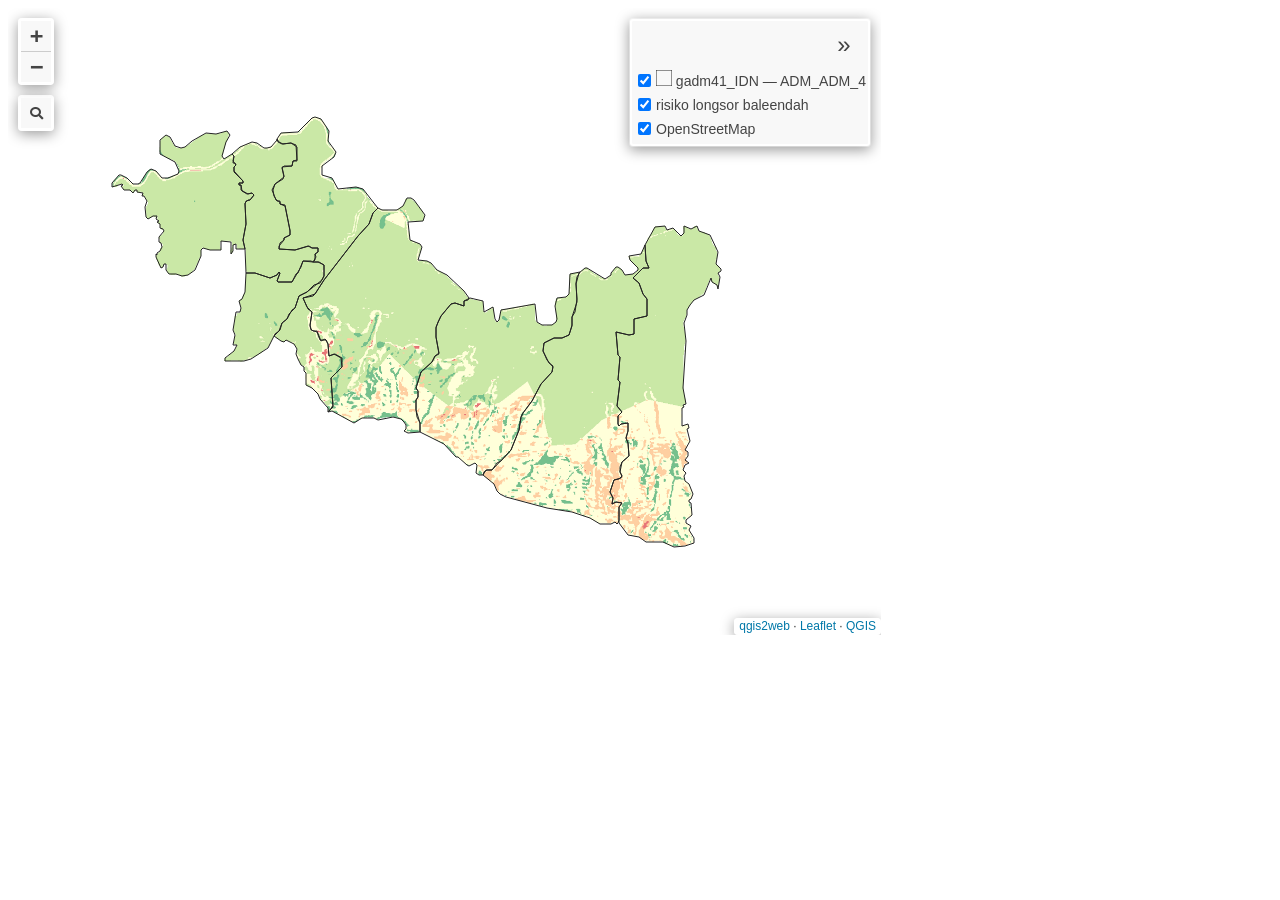
==== qgis2web_2026_08_24-23_48_06_578609/index.html @ 19305937 "Add files via upload" ====
<!doctype html>
<html lang="en">
    <head>
        <meta charset="utf-8">
        <meta http-equiv="X-UA-Compatible" content="IE=edge">
        <meta name="viewport" content="initial-scale=1,user-scalable=no,maximum-scale=1,width=device-width">
        <meta name="mobile-web-app-capable" content="yes">
        <meta name="apple-mobile-web-app-capable" content="yes">
        <link rel="stylesheet" href="css/leaflet.css">
        <link rel="stylesheet" href="css/L.Control.Layers.Tree.css">
        <link rel="stylesheet" href="css/qgis2web.css">
        <link rel="stylesheet" href="css/fontawesome-all.min.css">
        <link rel="stylesheet" href="css/leaflet.photon.css">
        <style>
        #map {
            width: 863px;
            height: 627px;
        }
        </style>
        <title></title>
    </head>
    <body>
        <div id="map">
        </div>
        <script src="js/qgis2web_expressions.js"></script>
        <script src="js/leaflet.js"></script>
        <script src="js/L.Control.Layers.Tree.min.js"></script>
        <script src="js/leaflet.rotatedMarker.js"></script>
        <script src="js/leaflet.pattern.js"></script>
        <script src="js/leaflet-hash.js"></script>
        <script src="js/Autolinker.min.js"></script>
        <script src="js/rbush.min.js"></script>
        <script src="js/labelgun.min.js"></script>
        <script src="js/labels.js"></script>
        <script src="js/leaflet.photon.js"></script>
        <script src="js/proj4.js"></script>
        <script src="js/proj4leaflet.js"></script>
        <script src="data/gadm41_IDNADM_ADM_4_2.js"></script>
        <script>
        var crs = new L.Proj.CRS('EPSG:3857', '+proj=merc +a=6378137 +b=6378137 +lat_ts=0 +lon_0=0 +x_0=0 +y_0=0 +k=1 +units=m +nadgrids=@null +wktext +no_defs', {
            resolutions: [2800, 1400, 700, 350, 175, 84, 42, 21, 11.2, 5.6, 2.8, 1.4, 0.7, 0.35, 0.14, 0.07],
        });
        var map = L.map('map', {
            crs: L.CRS.EPSG3857,
            continuousWorld: false,
            worldCopyJump: false, 
            zoomControl:false, maxZoom:28, minZoom:1
        }).fitBounds([[-7.0630902986335755,107.56465866988302],[-6.9579779168274385,107.71055224796552]]);
        var hash = new L.Hash(map);
        map.attributionControl.setPrefix('<a href="https://github.com/qgis2web/qgis2web" target="_blank">qgis2web</a> &middot; <a href="https://leafletjs.com" title="A JS library for interactive maps">Leaflet</a> &middot; <a href="https://qgis.org">QGIS</a>');
        var autolinker = new Autolinker({truncate: {length: 30, location: 'smart'}});
        // remove popup's row if "visible-with-data"
        function removeEmptyRowsFromPopupContent(content, feature) {
         var tempDiv = document.createElement('div');
         tempDiv.innerHTML = content;
         var rows = tempDiv.querySelectorAll('tr');
         for (var i = 0; i < rows.length; i++) {
             var td = rows[i].querySelector('td.visible-with-data');
             var key = td ? td.id : '';
             if (td && td.classList.contains('visible-with-data') && feature.properties[key] == null) {
                 rows[i].parentNode.removeChild(rows[i]);
             }
         }
         return tempDiv.innerHTML;
        }
        // modify popup if contains media
        function addClassToPopupIfMedia(content, popup) {
            var tempDiv = document.createElement('div');
            tempDiv.innerHTML = content;
            var imgTd = tempDiv.querySelector('td img');
            if (imgTd) {
                var src = imgTd.getAttribute('src');
                if (/\.(jpg|jpeg|png|gif|bmp|webp|avif)$/i.test(src)) {
                    popup._contentNode.classList.add('media');
                    var img = popup._contentNode.querySelector('td img');
                    if (img) {
                        // If already loaded (cache), update immediately
                        if (img.complete && img.naturalHeight > 0) {
                            popup.update();
                        } else {
                            img.addEventListener('load', function() {
                                popup.update();
                            });
                            img.addEventListener('error', function() {
                                popup.update();
                            });
                        }
                    }
                } else if (/\.(mp3|wav|ogg|aac)$/i.test(src)) {
                    var audio = document.createElement('audio');
                    audio.controls = true;
                    audio.src = src;
                    imgTd.parentNode.replaceChild(audio, imgTd);
                    popup._contentNode.classList.add('media');
                    setTimeout(function() {
                        popup.setContent(tempDiv.innerHTML);
                        popup.update();
                    }, 10);
                } else if (/\.(mp4|webm|ogg|mov)$/i.test(src)) {
                    var video = document.createElement('video');
                    video.controls = true;
                    video.src = src;
                    video.style.width = "400px";
                    video.style.height = "300px";
                    video.style.maxHeight = "60vh";
                    video.style.maxWidth = "60vw";
                    imgTd.parentNode.replaceChild(video, imgTd);
                    popup._contentNode.classList.add('media');
                    // Aggiorna il popup quando il video carica i metadati
                    video.addEventListener('loadedmetadata', function() {
                        popup.update();
                    });
                    setTimeout(function() {
                        popup.setContent(tempDiv.innerHTML);
                        popup.update();
                    }, 10);
                } else {
                    popup._contentNode.classList.remove('media');
                }
            } else {
                popup._contentNode.classList.remove('media');
            }
        }
        var zoomControl = L.control.zoom({
            position: 'topleft'
        }).addTo(map);
        var bounds_group = new L.featureGroup([]);
        function setBounds() {
        }
        map.createPane('pane_OpenStreetMap_0');
        map.getPane('pane_OpenStreetMap_0').style.zIndex = 400;
        var layer_OpenStreetMap_0 = L.tileLayer('https://tile.openstreetmap.org/{z}/{x}/{y}.png', {
            pane: 'pane_OpenStreetMap_0',
            opacity: 1.0,
            attribution: '',
            minZoom: 1,
            maxZoom: 28,
            minNativeZoom: 0,
            maxNativeZoom: 19
        });
        layer_OpenStreetMap_0;
        map.addLayer(layer_OpenStreetMap_0);
        map.createPane('pane_risikolongsorbaleendah_1');
        map.getPane('pane_risikolongsorbaleendah_1').style.zIndex = 401;
        var img_risikolongsorbaleendah_1 = 'data/risikolongsorbaleendah_1.png';
        var img_bounds_risikolongsorbaleendah_1 = [[-7.049324049779806,107.58052083375462],[-6.975273139824819,107.68530606159642]];
        var layer_risikolongsorbaleendah_1 = new L.imageOverlay(img_risikolongsorbaleendah_1,
                                              img_bounds_risikolongsorbaleendah_1,
                                              {pane: 'pane_risikolongsorbaleendah_1'});
        bounds_group.addLayer(layer_risikolongsorbaleendah_1);
        map.addLayer(layer_risikolongsorbaleendah_1);
        function pop_gadm41_IDNADM_ADM_4_2(feature, layer) {
            var popupContent = '<table>\
                    <tr>\
                        <td colspan="2">' + (feature.properties['fid'] !== null ? autolinker.link(String(feature.properties['fid']).replace(/'/g, '\'').toLocaleString()) : '') + '</td>\
                    </tr>\
                    <tr>\
                        <td colspan="2">' + (feature.properties['GID_4'] !== null ? autolinker.link(String(feature.properties['GID_4']).replace(/'/g, '\'').toLocaleString()) : '') + '</td>\
                    </tr>\
                    <tr>\
                        <td colspan="2">' + (feature.properties['GID_0'] !== null ? autolinker.link(String(feature.properties['GID_0']).replace(/'/g, '\'').toLocaleString()) : '') + '</td>\
                    </tr>\
                    <tr>\
                        <td colspan="2">' + (feature.properties['COUNTRY'] !== null ? autolinker.link(String(feature.properties['COUNTRY']).replace(/'/g, '\'').toLocaleString()) : '') + '</td>\
                    </tr>\
                    <tr>\
                        <td colspan="2">' + (feature.properties['GID_1'] !== null ? autolinker.link(String(feature.properties['GID_1']).replace(/'/g, '\'').toLocaleString()) : '') + '</td>\
                    </tr>\
                    <tr>\
                        <td colspan="2">' + (feature.properties['NAME_1'] !== null ? autolinker.link(String(feature.properties['NAME_1']).replace(/'/g, '\'').toLocaleString()) : '') + '</td>\
                    </tr>\
                    <tr>\
                        <td colspan="2">' + (feature.properties['GID_2'] !== null ? autolinker.link(String(feature.properties['GID_2']).replace(/'/g, '\'').toLocaleString()) : '') + '</td>\
                    </tr>\
                    <tr>\
                        <td colspan="2">' + (feature.properties['NAME_2'] !== null ? autolinker.link(String(feature.properties['NAME_2']).replace(/'/g, '\'').toLocaleString()) : '') + '</td>\
                    </tr>\
                    <tr>\
                        <td colspan="2">' + (feature.properties['GID_3'] !== null ? autolinker.link(String(feature.properties['GID_3']).replace(/'/g, '\'').toLocaleString()) : '') + '</td>\
                    </tr>\
                    <tr>\
                        <td colspan="2">' + (feature.properties['NAME_3'] !== null ? autolinker.link(String(feature.properties['NAME_3']).replace(/'/g, '\'').toLocaleString()) : '') + '</td>\
                    </tr>\
                    <tr>\
                        <td colspan="2">' + (feature.properties['NAME_4'] !== null ? autolinker.link(String(feature.properties['NAME_4']).replace(/'/g, '\'').toLocaleString()) : '') + '</td>\
                    </tr>\
                    <tr>\
                        <td colspan="2">' + (feature.properties['VARNAME_4'] !== null ? autolinker.link(String(feature.properties['VARNAME_4']).replace(/'/g, '\'').toLocaleString()) : '') + '</td>\
                    </tr>\
                    <tr>\
                        <td colspan="2">' + (feature.properties['TYPE_4'] !== null ? autolinker.link(String(feature.properties['TYPE_4']).replace(/'/g, '\'').toLocaleString()) : '') + '</td>\
                    </tr>\
                    <tr>\
                        <td colspan="2">' + (feature.properties['ENGTYPE_4'] !== null ? autolinker.link(String(feature.properties['ENGTYPE_4']).replace(/'/g, '\'').toLocaleString()) : '') + '</td>\
                    </tr>\
                    <tr>\
                        <td colspan="2">' + (feature.properties['CC_4'] !== null ? autolinker.link(String(feature.properties['CC_4']).replace(/'/g, '\'').toLocaleString()) : '') + '</td>\
                    </tr>\
                </table>';
            var content = removeEmptyRowsFromPopupContent(popupContent, feature);
			layer.on('popupopen', function(e) {
				addClassToPopupIfMedia(content, e.popup);
			});
			layer.bindPopup(content, { maxHeight: 400 });
        }

        function style_gadm41_IDNADM_ADM_4_2_0() {
            return {
                pane: 'pane_gadm41_IDNADM_ADM_4_2',
                opacity: 1,
                color: 'rgba(35,35,35,1.0)',
                dashArray: '',
                lineCap: 'butt',
                lineJoin: 'miter',
                weight: 1.0, 
                fillOpacity: 0,
                interactive: true,
            }
        }
        map.createPane('pane_gadm41_IDNADM_ADM_4_2');
        map.getPane('pane_gadm41_IDNADM_ADM_4_2').style.zIndex = 402;
        map.getPane('pane_gadm41_IDNADM_ADM_4_2').style['mix-blend-mode'] = 'normal';
        var layer_gadm41_IDNADM_ADM_4_2 = new L.geoJson(json_gadm41_IDNADM_ADM_4_2, {
            attribution: '',
            interactive: true,
            dataVar: 'json_gadm41_IDNADM_ADM_4_2',
            layerName: 'layer_gadm41_IDNADM_ADM_4_2',
            pane: 'pane_gadm41_IDNADM_ADM_4_2',
            onEachFeature: pop_gadm41_IDNADM_ADM_4_2,
            style: style_gadm41_IDNADM_ADM_4_2_0,
        });
        bounds_group.addLayer(layer_gadm41_IDNADM_ADM_4_2);
        map.addLayer(layer_gadm41_IDNADM_ADM_4_2);
        const url = {"Nominatim OSM": "https://nominatim.openstreetmap.org/search?format=geojson&addressdetails=1&",
        "France BAN": "https://api-adresse.data.gouv.fr/search/?"}
        var photonControl = L.control.photon({
            url: url["Nominatim OSM"],
            feedbackLabel: '',
            position: 'topleft',
            includePosition: true,
            initial: true,
            // resultsHandler: myHandler,
        }).addTo(map);
        photonControl._container.childNodes[0].style.borderRadius="10px"
        // Create a variable to store the geoJSON data
        var x = null;
        // Create a variable to store the marker
        var marker = null;
        // Add an event listener to the Photon control to create a marker from the returned geoJSON data
        var z = null;
        photonControl.on('selected', function(e) {
            console.log(photonControl.search.resultsContainer);
            if (x != null) {
                map.removeLayer(obj3.marker);
                map.removeLayer(x);
            }
            obj2.gcd = e.choice;
            x = L.geoJSON(obj2.gcd).addTo(map);
            var label = typeof obj2.gcd.properties.label === 'undefined' ? obj2.gcd.properties.display_name : obj2.gcd.properties.label;
            obj3.marker = L.marker(x.getLayers()[0].getLatLng()).bindPopup(label).addTo(map);
            map.setView(x.getLayers()[0].getLatLng(), 17);
            z = typeof e.choice.properties.label === 'undefined'? e.choice.properties.display_name : e.choice.properties.label;
            console.log(e);
            e.target.input.value = z;
        });
        var search = document.getElementsByClassName("leaflet-photon leaflet-control")[0];
        search.classList.add("leaflet-control-search")
        search.style.display = "flex";
        search.style.backgroundColor="rgba(255,255,255,0.5)" 

        // Create the new button element
        var button = document.createElement("div");
        button.id = "gcd-button-control";
        button.className = "gcd-gl-btn fa fa-search search-button";

        // Insert the button at the beginning of the search control
        search.insertBefore(button, search.firstChild);
        last = search.lastChild;
        last.style.display = "none";
        button.addEventListener("click", function (e) {
            if (last.style.display === "none") {
                last.style.display = "block";
            } else {
                last.style.display = "none";
            }
        });
        var overlaysTree = [
            {label: '<img src="legend/gadm41_IDNADM_ADM_4_2.png" /> gadm41_IDN — ADM_ADM_4', layer: layer_gadm41_IDNADM_ADM_4_2},
            {label: "risiko longsor baleendah", layer: layer_risikolongsorbaleendah_1},
            {label: "OpenStreetMap", layer: layer_OpenStreetMap_0},]
        var lay = L.control.layers.tree(null, overlaysTree,{
            //namedToggle: true,
            //selectorBack: false,
            //closedSymbol: '&#8862; &#x1f5c0;',
            //openedSymbol: '&#8863; &#x1f5c1;',
            //collapseAll: 'Collapse all',
            //expandAll: 'Expand all',
            collapsed: false, 
        });
        lay.addTo(map);
		document.addEventListener("DOMContentLoaded", function() {
            // set new Layers List height which considers toggle icon
            function newLayersListHeight() {
                var layerScrollbarElement = document.querySelector('.leaflet-control-layers-scrollbar');
                if (layerScrollbarElement) {
                    var layersListElement = document.querySelector('.leaflet-control-layers-list');
                    var originalHeight = layersListElement.style.height 
                        || window.getComputedStyle(layersListElement).height;
                    var newHeight = parseFloat(originalHeight) - 50;
                    layersListElement.style.height = newHeight + 'px';
                }
            }
            var isLayersListExpanded = true;
            var controlLayersElement = document.querySelector('.leaflet-control-layers');
            var toggleLayerControl = document.querySelector('.leaflet-control-layers-toggle');
            // toggle Collapsed/Expanded and apply new Layers List height
            toggleLayerControl.addEventListener('click', function() {
                if (isLayersListExpanded) {
                    controlLayersElement.classList.remove('leaflet-control-layers-expanded');
                } else {
                    controlLayersElement.classList.add('leaflet-control-layers-expanded');
                }
                isLayersListExpanded = !isLayersListExpanded;
                newLayersListHeight()
            });	
			// apply new Layers List height if toggle layerstree
			if (controlLayersElement) {
				controlLayersElement.addEventListener('click', function(event) {
					var toggleLayerHeaderPointer = event.target.closest('.leaflet-layerstree-header-pointer span');
					if (toggleLayerHeaderPointer) {
						newLayersListHeight();
					}
				});
			}
            // Collapsed/Expanded at Start to apply new height
            setTimeout(function() {
                toggleLayerControl.click();
            }, 10);
            setTimeout(function() {
                toggleLayerControl.click();
            }, 10);
            // Collapsed touch/small screen
            var isSmallScreen = window.innerWidth < 650;
            if (isSmallScreen) {
                setTimeout(function() {
                    controlLayersElement.classList.remove('leaflet-control-layers-expanded');
                    isLayersListExpanded = !isLayersListExpanded;
                }, 500);
            }  
        });       
        setBounds();
        L.ImageOverlay.include({
            getBounds: function () {
                return this._bounds;
            }
        });
        </script>
    </body>
</html>
---- qgis2web_2026_08_24-23_48_06_578609/css/leaflet.css ----
/* required styles */

.leaflet-pane,
.leaflet-tile,
.leaflet-marker-icon,
.leaflet-marker-shadow,
.leaflet-tile-container,
.leaflet-pane > svg,
.leaflet-pane > canvas,
.leaflet-zoom-box,
.leaflet-image-layer,
.leaflet-layer {
	position: absolute;
	left: 0;
	top: 0;
	}
.leaflet-container {
	overflow: hidden;
	}
.leaflet-tile,
.leaflet-marker-icon,
.leaflet-marker-shadow {
	-webkit-user-select: none;
	   -moz-user-select: none;
	        user-select: none;
	  -webkit-user-drag: none;
	}
/* Prevents IE11 from highlighting tiles in blue */
.leaflet-tile::selection {
	background: transparent;
}
/* Safari renders non-retina tile on retina better with this, but Chrome is worse */
.leaflet-safari .leaflet-tile {
	image-rendering: -webkit-optimize-contrast;
	}
/* hack that prevents hw layers "stretching" when loading new tiles */
.leaflet-safari .leaflet-tile-container {
	width: 1600px;
	height: 1600px;
	-webkit-transform-origin: 0 0;
	}
.leaflet-marker-icon,
.leaflet-marker-shadow {
	display: block;
	}
/* .leaflet-container svg: reset svg max-width decleration shipped in Joomla! (joomla.org) 3.x */
/* .leaflet-container img: map is broken in FF if you have max-width: 100% on tiles */
.leaflet-container .leaflet-overlay-pane svg {
	max-width: none !important;
	max-height: none !important;
	}
.leaflet-container .leaflet-marker-pane img,
.leaflet-container .leaflet-shadow-pane img,
.leaflet-container .leaflet-tile-pane img,
.leaflet-container img.leaflet-image-layer,
.leaflet-container .leaflet-tile {
	max-width: none !important;
	max-height: none !important;
	width: auto;
	padding: 0;
	}

.leaflet-container img.leaflet-tile {
	/* See: https://bugs.chromium.org/p/chromium/issues/detail?id=600120 */
	mix-blend-mode: plus-lighter;
}

.leaflet-container.leaflet-touch-zoom {
	-ms-touch-action: pan-x pan-y;
	touch-action: pan-x pan-y;
	}
.leaflet-container.leaflet-touch-drag {
	-ms-touch-action: pinch-zoom;
	/* Fallback for FF which doesn't support pinch-zoom */
	touch-action: none;
	touch-action: pinch-zoom;
}
.leaflet-container.leaflet-touch-drag.leaflet-touch-zoom {
	-ms-touch-action: none;
	touch-action: none;
}
.leaflet-container {
	-webkit-tap-highlight-color: transparent;
}
.leaflet-container a {
	-webkit-tap-highlight-color: rgba(51, 181, 229, 0.4);
}
.leaflet-tile {
	filter: inherit;
	visibility: hidden;
	}
.leaflet-tile-loaded {
	visibility: inherit;
	}
.leaflet-zoom-box {
	width: 0;
	height: 0;
	-moz-box-sizing: border-box;
	     box-sizing: border-box;
	z-index: 800;
	}
/* workaround for https://bugzilla.mozilla.org/show_bug.cgi?id=888319 */
.leaflet-overlay-pane svg {
	-moz-user-select: none;
	}

.leaflet-pane         { z-index: 400; }

.leaflet-tile-pane    { z-index: 200; }
.leaflet-overlay-pane { z-index: 400; }
.leaflet-shadow-pane  { z-index: 500; }
.leaflet-marker-pane  { z-index: 600; }
.leaflet-tooltip-pane   { z-index: 650; }
.leaflet-popup-pane   { z-index: 700; }

.leaflet-map-pane canvas { z-index: 100; }
.leaflet-map-pane svg    { z-index: 200; }

.leaflet-vml-shape {
	width: 1px;
	height: 1px;
	}
.lvml {
	behavior: url(#default#VML);
	display: inline-block;
	position: absolute;
	}


/* control positioning */

.leaflet-control {
	position: relative;
	z-index: 800;
	pointer-events: visiblePainted; /* IE 9-10 doesn't have auto */
	pointer-events: auto;
	}
.leaflet-top,
.leaflet-bottom {
	position: absolute;
	z-index: 1000;
	pointer-events: none;
	}
.leaflet-top {
	top: 0;
	}
.leaflet-right {
	right: 0;
	}
.leaflet-bottom {
	bottom: 0;
	}
.leaflet-left {
	left: 0;
	}
.leaflet-control {
	float: left;
	clear: both;
	}
.leaflet-right .leaflet-control {
	float: right;
	}
.leaflet-top .leaflet-control {
	margin-top: 10px;
	}
.leaflet-bottom .leaflet-control {
	margin-bottom: 10px;
	}
.leaflet-left .leaflet-control {
	margin-left: 10px;
	}
.leaflet-right .leaflet-control {
	margin-right: 10px;
	}


/* zoom and fade animations */

.leaflet-fade-anim .leaflet-popup {
	opacity: 0;
	-webkit-transition: opacity 0.2s linear;
	   -moz-transition: opacity 0.2s linear;
	        transition: opacity 0.2s linear;
	}
.leaflet-fade-anim .leaflet-map-pane .leaflet-popup {
	opacity: 1;
	}
.leaflet-zoom-animated {
	-webkit-transform-origin: 0 0;
	    -ms-transform-origin: 0 0;
	        transform-origin: 0 0;
	}
svg.leaflet-zoom-animated {
	will-change: transform;
}

.leaflet-zoom-anim .leaflet-zoom-animated {
	-webkit-transition: -webkit-transform 0.25s cubic-bezier(0,0,0.25,1);
	   -moz-transition:    -moz-transform 0.25s cubic-bezier(0,0,0.25,1);
	        transition:         transform 0.25s cubic-bezier(0,0,0.25,1);
	}
.leaflet-zoom-anim .leaflet-tile,
.leaflet-pan-anim .leaflet-tile {
	-webkit-transition: none;
	   -moz-transition: none;
	        transition: none;
	}

.leaflet-zoom-anim .leaflet-zoom-hide {
	visibility: hidden;
	}


/* cursors */

.leaflet-interactive {
	cursor: pointer;
	}
.leaflet-grab {
	cursor: -webkit-grab;
	cursor:    -moz-grab;
	cursor:         grab;
	}
.leaflet-crosshair,
.leaflet-crosshair .leaflet-interactive {
	cursor: crosshair;
	}
.leaflet-popup-pane,
.leaflet-control {
	cursor: auto;
	}
.leaflet-dragging .leaflet-grab,
.leaflet-dragging .leaflet-grab .leaflet-interactive,
.leaflet-dragging .leaflet-marker-draggable {
	cursor: move;
	cursor: -webkit-grabbing;
	cursor:    -moz-grabbing;
	cursor:         grabbing;
	}

/* marker & overlays interactivity */
.leaflet-marker-icon,
.leaflet-marker-shadow,
.leaflet-image-layer,
.leaflet-pane > svg path,
.leaflet-tile-container {
	pointer-events: none;
	}

.leaflet-marker-icon.leaflet-interactive,
.leaflet-image-layer.leaflet-interactive,
.leaflet-pane > svg path.leaflet-interactive,
svg.leaflet-image-layer.leaflet-interactive path {
	pointer-events: visiblePainted; /* IE 9-10 doesn't have auto */
	pointer-events: auto;
	}

/* visual tweaks */

.leaflet-container {
	background: #ddd;
	outline-offset: 1px;
	}
.leaflet-container a {
	color: #0078A8;
	}
.leaflet-zoom-box {
	border: 2px dotted #38f;
	background: rgba(255,255,255,0.5);
	}


/* general typography */
.leaflet-container {
	font-family: "Helvetica Neue", Arial, Helvetica, sans-serif;
	font-size: 12px;
	font-size: 0.75rem;
	line-height: 1.5;
	}


/* general toolbar styles */

.leaflet-bar {
	box-shadow: 0 1px 5px rgba(0,0,0,0.65);
	border-radius: 4px;
	}
.leaflet-bar a {
	background-color: #fff;
	border-bottom: 1px solid #ccc;
	width: 26px;
	height: 26px;
	line-height: 26px;
	display: block;
	text-align: center;
	text-decoration: none;
	color: black;
	}
.leaflet-bar a,
.leaflet-control-layers-toggle {
	background-position: 50% 50%;
	background-repeat: no-repeat;
	display: block;
	}
.leaflet-bar a:hover,
.leaflet-bar a:focus {
	background-color: #f4f4f4;
	}
.leaflet-bar a:first-child {
	border-top-left-radius: 4px;
	border-top-right-radius: 4px;
	}
.leaflet-bar a:last-child {
	border-bottom-left-radius: 4px;
	border-bottom-right-radius: 4px;
	border-bottom: none;
	}
.leaflet-bar a.leaflet-disabled {
	cursor: default;
	background-color: #f4f4f4;
	color: #bbb;
	}

.leaflet-touch .leaflet-bar a {
	width: 30px;
	height: 30px;
	line-height: 30px;
	}
.leaflet-touch .leaflet-bar a:first-child {
	border-top-left-radius: 2px;
	border-top-right-radius: 2px;
	}
.leaflet-touch .leaflet-bar a:last-child {
	border-bottom-left-radius: 2px;
	border-bottom-right-radius: 2px;
	}

/* zoom control */

.leaflet-control-zoom-in,
.leaflet-control-zoom-out {
	font: bold 18px 'Lucida Console', Monaco, monospace;
	text-indent: 1px;
	}

.leaflet-touch .leaflet-control-zoom-in, .leaflet-touch .leaflet-control-zoom-out  {
	font-size: 22px;
	}


/* layers control */

.leaflet-control-layers {
	box-shadow: 0 1px 5px rgba(0,0,0,0.4);
	background: #fff;
	border-radius: 5px;
	}
.leaflet-control-layers-toggle {
	background-image: url(images/layers.png);
	width: 36px;
	height: 36px;
	}
.leaflet-retina .leaflet-control-layers-toggle {
	background-image: url(images/layers-2x.png);
	background-size: 26px 26px;
	}
.leaflet-touch .leaflet-control-layers-toggle {
	width: 44px;
	height: 44px;
	}
.leaflet-control-layers .leaflet-control-layers-list,
.leaflet-control-layers-expanded .leaflet-control-layers-toggle {
	display: none;
	}
.leaflet-control-layers-expanded .leaflet-control-layers-list {
	display: block;
	position: relative;
	}
.leaflet-control-layers-expanded {
	padding: 6px 10px 6px 6px;
	color: #333;
	background: #fff;
	}
.leaflet-control-layers-scrollbar {
	overflow-y: scroll;
	overflow-x: hidden;
	padding-right: 5px;
	}
.leaflet-control-layers-selector {
	margin-top: 2px;
	position: relative;
	top: 1px;
	}
.leaflet-control-layers label {
	display: block;
	font-size: 13px;
	font-size: 1.08333em;
	}
.leaflet-control-layers-separator {
	height: 0;
	border-top: 1px solid #ddd;
	margin: 5px -10px 5px -6px;
	}

/* Default icon URLs */
.leaflet-default-icon-path { /* used only in path-guessing heuristic, see L.Icon.Default */
	background-image: url(images/marker-icon.png);
	}


/* attribution and scale controls */

.leaflet-container .leaflet-control-attribution {
	background: #fff;
	background: rgba(255, 255, 255, 0.8);
	margin: 0;
	}
.leaflet-control-attribution,
.leaflet-control-scale-line {
	padding: 0 5px;
	color: #333;
	line-height: 1.4;
	}
.leaflet-control-attribution a {
	text-decoration: none;
	}
.leaflet-control-attribution a:hover,
.leaflet-control-attribution a:focus {
	text-decoration: underline;
	}
.leaflet-attribution-flag {
	display: inline !important;
	vertical-align: baseline !important;
	width: 1em;
	height: 0.6669em;
	}
.leaflet-left .leaflet-control-scale {
	margin-left: 5px;
	}
.leaflet-bottom .leaflet-control-scale {
	margin-bottom: 5px;
	}
.leaflet-control-scale-line {
	border: 2px solid #777;
	border-top: none;
	line-height: 1.1;
	padding: 2px 5px 1px;
	white-space: nowrap;
	-moz-box-sizing: border-box;
	     box-sizing: border-box;
	background: rgba(255, 255, 255, 0.8);
	text-shadow: 1px 1px #fff;
	}
.leaflet-control-scale-line:not(:first-child) {
	border-top: 2px solid #777;
	border-bottom: none;
	margin-top: -2px;
	}
.leaflet-control-scale-line:not(:first-child):not(:last-child) {
	border-bottom: 2px solid #777;
	}

.leaflet-touch .leaflet-control-attribution,
.leaflet-touch .leaflet-control-layers,
.leaflet-touch .leaflet-bar {
	box-shadow: none;
	}
.leaflet-touch .leaflet-control-layers,
.leaflet-touch .leaflet-bar {
	border: 2px solid rgba(0,0,0,0.2);
	background-clip: padding-box;
	}


/* popup */

.leaflet-popup {
	position: absolute;
	text-align: center;
	margin-bottom: 20px;
	}
.leaflet-popup-content-wrapper {
	padding: 1px;
	text-align: left;
	border-radius: 12px;
	}
.leaflet-popup-content {
	margin: 13px 24px 13px 20px;
	line-height: 1.3;
	font-size: 13px;
	font-size: 1.08333em;
	min-height: 1px;
	}
.leaflet-popup-content p {
	margin: 17px 0;
	margin: 1.3em 0;
	}
.leaflet-popup-tip-container {
	width: 40px;
	height: 20px;
	position: absolute;
	left: 50%;
	margin-top: -1px;
	margin-left: -20px;
	overflow: hidden;
	pointer-events: none;
	}
.leaflet-popup-tip {
	width: 17px;
	height: 17px;
	padding: 1px;

	margin: -10px auto 0;
	pointer-events: auto;

	-webkit-transform: rotate(45deg);
	   -moz-transform: rotate(45deg);
	    -ms-transform: rotate(45deg);
	        transform: rotate(45deg);
	}
.leaflet-popup-content-wrapper,
.leaflet-popup-tip {
	background: white;
	color: #333;
	box-shadow: 0 3px 14px rgba(0,0,0,0.4);
	}
.leaflet-container a.leaflet-popup-close-button {
	position: absolute;
	top: 0;
	right: 0;
	border: none;
	text-align: center;
	width: 24px;
	height: 24px;
	font: 16px/24px Tahoma, Verdana, sans-serif;
	color: #757575;
	text-decoration: none;
	background: transparent;
	}
.leaflet-container a.leaflet-popup-close-button:hover,
.leaflet-container a.leaflet-popup-close-button:focus {
	color: #585858;
	}
.leaflet-popup-scrolled {
	overflow: auto;
	}

.leaflet-oldie .leaflet-popup-content-wrapper {
	-ms-zoom: 1;
	}
.leaflet-oldie .leaflet-popup-tip {
	width: 24px;
	margin: 0 auto;

	-ms-filter: "progid:DXImageTransform.Microsoft.Matrix(M11=0.70710678, M12=0.70710678, M21=-0.70710678, M22=0.70710678)";
	filter: progid:DXImageTransform.Microsoft.Matrix(M11=0.70710678, M12=0.70710678, M21=-0.70710678, M22=0.70710678);
	}

.leaflet-oldie .leaflet-control-zoom,
.leaflet-oldie .leaflet-control-layers,
.leaflet-oldie .leaflet-popup-content-wrapper,
.leaflet-oldie .leaflet-popup-tip {
	border: 1px solid #999;
	}


/* div icon */

.leaflet-div-icon {
	background: #fff;
	border: 1px solid #666;
	}


/* Tooltip */
/* Base styles for the element that has a tooltip */
.leaflet-tooltip {
	position: absolute;
	padding: 6px;
	background-color: #fff;
	border: 1px solid #fff;
	border-radius: 3px;
	color: #222;
	white-space: nowrap;
	-webkit-user-select: none;
	-moz-user-select: none;
	-ms-user-select: none;
	user-select: none;
	pointer-events: none;
	box-shadow: 0 1px 3px rgba(0,0,0,0.4);
	}
.leaflet-tooltip.leaflet-interactive {
	cursor: pointer;
	pointer-events: auto;
	}
.leaflet-tooltip-top:before,
.leaflet-tooltip-bottom:before,
.leaflet-tooltip-left:before,
.leaflet-tooltip-right:before {
	position: absolute;
	pointer-events: none;
	border: 6px solid transparent;
	background: transparent;
	content: "";
	}

/* Directions */

.leaflet-tooltip-bottom {
	margin-top: 6px;
}
.leaflet-tooltip-top {
	margin-top: -6px;
}
.leaflet-tooltip-bottom:before,
.leaflet-tooltip-top:before {
	left: 50%;
	margin-left: -6px;
	}
.leaflet-tooltip-top:before {
	bottom: 0;
	margin-bottom: -12px;
	border-top-color: #fff;
	}
.leaflet-tooltip-bottom:before {
	top: 0;
	margin-top: -12px;
	margin-left: -6px;
	border-bottom-color: #fff;
	}
.leaflet-tooltip-left {
	margin-left: -6px;
}
.leaflet-tooltip-right {
	margin-left: 6px;
}
.leaflet-tooltip-left:before,
.leaflet-tooltip-right:before {
	top: 50%;
	margin-top: -6px;
	}
.leaflet-tooltip-left:before {
	right: 0;
	margin-right: -12px;
	border-left-color: #fff;
	}
.leaflet-tooltip-right:before {
	left: 0;
	margin-left: -12px;
	border-right-color: #fff;
	}

/* Printing */

@media print {
	/* Prevent printers from removing background-images of controls. */
	.leaflet-control {
		-webkit-print-color-adjust: exact;
		print-color-adjust: exact;
		}
	}
---- qgis2web_2026_08_24-23_48_06_578609/css/L.Control.Layers.Tree.css ----
.leaflet-control-layers-toggle.leaflet-layerstree-named-toggle {
    margin: 2px 5px;
    width: auto;
    height: auto;
    background-image: none;
}

.leaflet-control-layers-list{
	font: 13px / 1.7 "Helvetica Neue", Arial, Helvetica, sans-serif;
}

.leaflet-layerstree-node {
}

.leaflet-layerstree-header input{
    margin-left: 0px;
}


.leaflet-layerstree-header {
}

.leaflet-layerstree-header-pointer {
    cursor: pointer;
}

.leaflet-layerstree-header label {
    display: inline-block;
    cursor: pointer;
}

.leaflet-layerstree-header-label {
}

.leaflet-layerstree-header-name {
	padding-left: 2px;
}

.leaflet-layerstree-header-space {
}

.leaflet-layerstree-children {
    padding-left: 20px;
}

.leaflet-layerstree-children-nopad {
    padding-left: 0px;
}

.leaflet-layerstree-closed {
}

.leaflet-layerstree-opened {
}

.leaflet-layerstree-hide {
    display: none;
}

.leaflet-layerstree-nevershow {
    display: none;
}

.leaflet-layerstree-expand-collapse {
    cursor: pointer;
}
---- qgis2web_2026_08_24-23_48_06_578609/css/qgis2web.css ----
#map {
            background-color: #ffffff
        }
        html, body, #map {
			overflow: hidden;
        }
        .col9{
			height: 100%!important;
		}
		.col3{
			height: 100%;
			overflow: auto;
		}
        .info {
            padding: 6px 8px;
            font: 14px/16px Arial, Helvetica, sans-serif;
            background-color:#f8f8f8 !important;
            color: #444444 !important;
            box-shadow: 0 0 15px rgba(0,0,0,0.2);
            border-radius: 5px;
        }
        .info h2 {
            margin: 0 0 5px;
        }
        .leaflet-container {
            background: #fff;
            padding-right: 10px;
        }
        .leaflet-popup-scrolled {
            border-bottom: unset!important;
            border-top: unset!important;
        }
        .leaflet-popup-content{
            max-height: 70vh;
            max-width: 70vw;
        }
        .leaflet-popup-content.media{
            width: auto!important;
            height: auto!important;
            overflow: auto;
        }
        .leaflet-popup-content th {
            text-align: left;
            vertical-align: top;
            min-width: 75px;
        }
        .leaflet-popup-content td {
            min-width: 75px;
        }
        .leaflet-popup-content td img {
            max-height: 60vh;
            max-width: 60vw;
        }

        .leaflet-tooltip {
            background: none;
            box-shadow: none;
            border: none;
        }
        .leaflet-tooltip-left:before, .leaflet-tooltip-right:before {
            border: 0px;
        }
        .fa, .leaflet-container, a {
            color: #444444 !important;
        }
        .leaflet-control-zoom-in, .leaflet-control-zoom-out,
        .leaflet-control-locate a,
        .leaflet-touch .leaflet-control-geocoder-icon,
        .leaflet-control-search .search-button,
         .leaflet-control-measure {
            background-color: #f8f8f8 !important;
            border-radius: 0px !important;
            color: #444444 !important;
        }
        .abstract {
            font: bold 18px 'Lucida Console', Monaco, monospace;
            text-indent: 1px;
            background-color: #f8f8f8 !important;
            width: 30px !important;
            color: #444444 !important;
            height: 30px !important;
            text-align: center !important;
            line-height: 30px !important;
        }
        .abstractUncollapsed {
            padding: 6px 8px;
            font: 12px/1.5 "Helvetica Neue", Arial, Helvetica, sans-serif;
            background-color:#f8f8f8 !important;
            color: #444444 !important;
            box-shadow: 0 0 15px rgba(0,0,0,0.2);
            border-radius: 5px;
            max-width: 40%;
        }
        .leaflet-control {
            box-shadow: 0 3px 14px rgba(0, 0, 0, 0.4)!important;
            border-radius: 4px;
        }
        .leaflet-touch .leaflet-control-layers,
        .leaflet-touch .leaflet-bar,
        .leaflet-control-search,
        .leaflet-control-measure {
            border: 3px solid rgba(255,255,255,.4) !important;
        }
        .leaflet-control-attribution a {
            color: #0078A8 !important;
        }
        .leaflet-control-scale-line {
            border: 2px solid #f8f8f8 !important;
            border-top: none !important;
            color: black !important;
        }
        .leaflet-control-search .search-button {
            width: 30px !important;
            height: 30px !important;
            font-size: 13px !important;
            text-align: center !important;
            cursor: pointer;
        }
        .search-button.fa.fa-binoculars{
            display: flex;
            justify-content: center;
            align-items: center;
        }
        .leaflet-control-measure .leaflet-control {
            width: 30px !important;
            height: 30px !important;
        }
        .leaflet-container .leaflet-control-search{
            background: none !important;
        }
        .leaflet-control-search .search-input {
            margin: 0px 0px 0px 0px !important;
            height: 30px !important;
        }
        .leaflet-control-measure {
            background: none!important;
            border-radius: 4px !important;
        }
        .leaflet-control-measure .leaflet-control-measure-interaction {
            background-color: #f8f8f8 !important;
        }
        .leaflet-touch .leaflet-control-measure
        .leaflet-control-measure-toggle,
        .leaflet-touch .leaflet-control-measure
        .leaflet-control-measure-toggle:hover {
            width: 30px !important;
            height: 30px !important;
            border-radius: 0px !important;
            background-color: #f8f8f8 !important;
            color: #444444 !important;
            font-size: 13px;
            line-height: 30px;
            text-align: center;
            text-indent: 0%;
        }
        .leaflet-control-layers {
			padding: 2px;
			display: flex;
			flex-direction: column;
			align-items: flex-end;
            background-color: #f8f8f8 !important;
            color: #444444 !important;

		}
        .leaflet-control-layers-expanded {
			padding-left: 6px;
		}	
        .leaflet-control-layers-expanded .leaflet-control-layers-toggle {
            display: block;
            background-image: none;
			text-decoration: none;
            margin-bottom: 3px;
        }
        .leaflet-control-layers-expanded .leaflet-control-layers-toggle::after {
            content: '»';
            font-size: x-large;
            color: #444444 !important;
            display: flex;
            align-items: center;
            justify-content: center;
            width: 100%;
            height: 100%;
            text-align: center;
        }
        .leaflet-overlay-pane {
            z-index: 550;
        }
        .leaflet-popup-pane {
            z-index: 700;
        }
        #gcd-button-control {
            display: flex;
            justify-content: center;
            align-items: center;
        }
        .leaflet-marker-icon{
            white-space: nowrap;
        }
---- qgis2web_2026_08_24-23_48_06_578609/css/leaflet.photon.css ----
ul.photon-autocomplete {
    position: absolute;
    background-color: white;
    max-width: fit-content;
    z-index: 1000;
    box-shadow: 0 4px 9px #999999;
    display: none;
    margin: 0; /* Remove margins */
    list-style-type: none; /* Remove bullets */
    padding: 0; /* Remove padding */
    font-family: Arial, sans-serif;
    height: 200px;
    overflow:hidden;
    overflow-y: scroll;
    scrollbar-width: none;
}
.photon-autocomplete li {
    min-height: 20px;
    line-height: 1em;
    padding: 5px 10px;
    overflow: hidden;
    /* white-space: nowrap; */
    word-wrap: break-word;
    overflow-wrap: break-word;
    word-break: break-word;
    font-size: 1em;
}
.photon-autocomplete li strong {
    display: block;
    
}
.photon-autocomplete li.on {
    background-color: #ff8c9d;
    cursor: pointer;
}
.photon-autocomplete li.photon-no-result {
    text-align: center;
    color: #666;
    font-size: 0.9em;
    line-height: 20px;
    width: fit-content;
    block-size: fit-content;
}
.photon-autocomplete .photon-feedback {
    display: block;
    text-align: right;
    font-size: 0.8em;
    padding: 3px;
    color: #999;
    border-top: 1px solid #eee;
}
.photon-input:focus {
    width: 400px;
    border-radius: 10px;
}
@media all and (max-width:500px){
    #map .photon-input:focus {
        width: 300px;
        border-radius: 10px;
    }
}
@media all and (max-width:400px){
    #map ul.photon-autocomplete {
        position: relative;
        background-color: white;
        max-width: 400;
        z-index: 1000;
        box-shadow: 0 4px 9px #999999;
        display: none;
        margin: 0; /* Remove margins */
        list-style-type: none; /* Remove bullets */
        padding: 0; /* Remove padding */
        font-family: Arial, sans-serif;
    }
    #map .photon-input:focus {
        width: 200px;
        border-radius: 10px;
    }
}
@media all and (max-width:280px){
    #map .photon-input:focus {
        width: 150px;
        border-radius: 10px;
    }
}
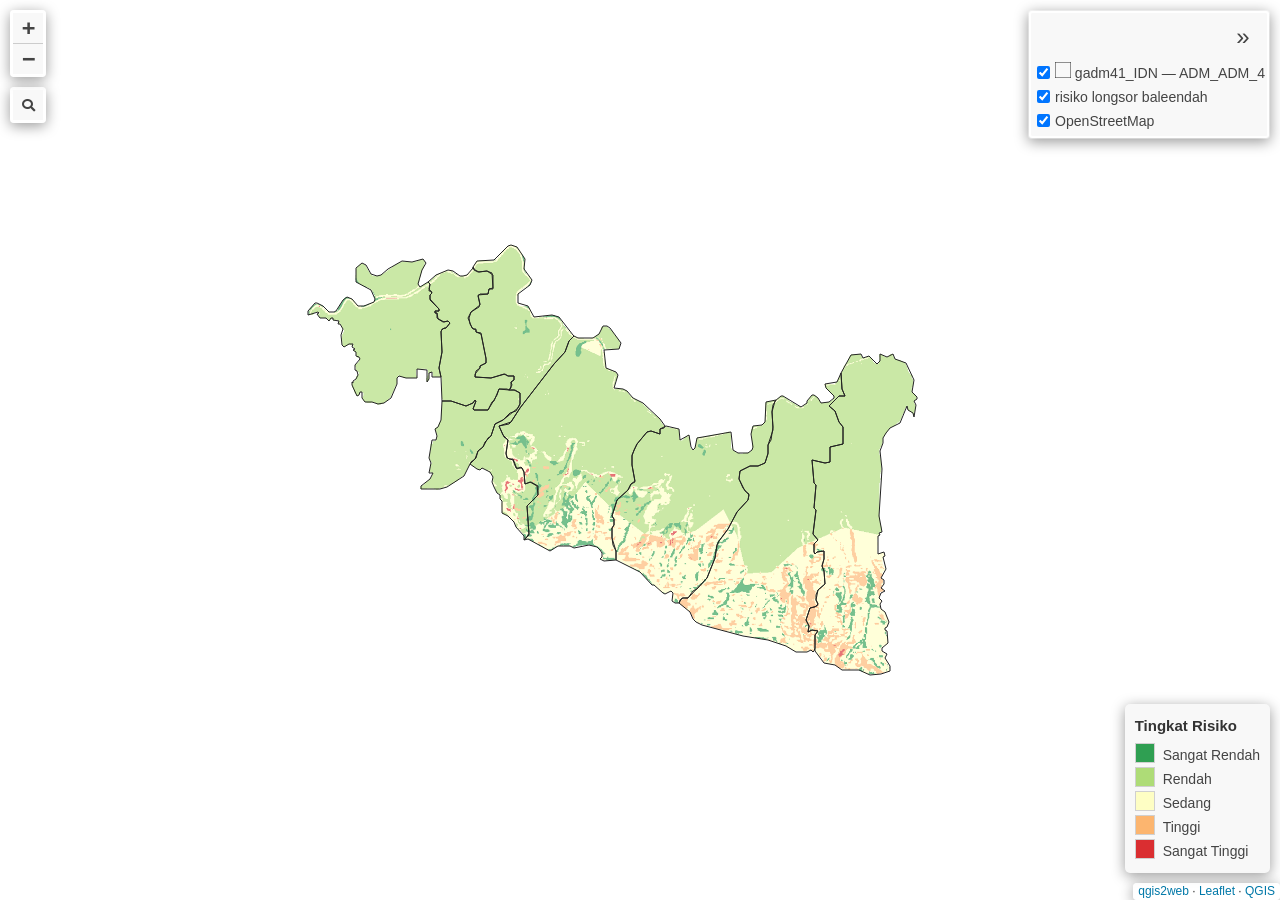
==== commit e0a51327: "Add files via upload" ====
--- a/qgis2web_2026_08_24-23_48_06_578609/index.html
+++ b/qgis2web_2026_08_24-23_48_06_578609/index.html
@@ -1,67 +1,100 @@
 <!doctype html>
 <html lang="en">
-    <head>
-        <meta charset="utf-8">
-        <meta http-equiv="X-UA-Compatible" content="IE=edge">
-        <meta name="viewport" content="initial-scale=1,user-scalable=no,maximum-scale=1,width=device-width">
-        <meta name="mobile-web-app-capable" content="yes">
-        <meta name="apple-mobile-web-app-capable" content="yes">
-        <link rel="stylesheet" href="css/leaflet.css">
-        <link rel="stylesheet" href="css/L.Control.Layers.Tree.css">
-        <link rel="stylesheet" href="css/qgis2web.css">
-        <link rel="stylesheet" href="css/fontawesome-all.min.css">
-        <link rel="stylesheet" href="css/leaflet.photon.css">
-        <style>
+
+<head>
+    <meta charset="utf-8">
+    <meta http-equiv="X-UA-Compatible" content="IE=edge">
+    <meta name="viewport" content="initial-scale=1,user-scalable=no,maximum-scale=1,width=device-width">
+    <meta name="mobile-web-app-capable" content="yes">
+    <meta name="apple-mobile-web-app-capable" content="yes">
+    <link rel="stylesheet" href="css/leaflet.css">
+    <link rel="stylesheet" href="css/L.Control.Layers.Tree.css">
+    <link rel="stylesheet" href="css/qgis2web.css">
+    <link rel="stylesheet" href="css/fontawesome-all.min.css">
+    <link rel="stylesheet" href="css/leaflet.photon.css">
+    <style>
+        html,
+        body,
         #map {
-            width: 863px;
-            height: 627px;
-        }
-        </style>
-        <title></title>
-    </head>
-    <body>
-        <div id="map">
-        </div>
-        <script src="js/qgis2web_expressions.js"></script>
-        <script src="js/leaflet.js"></script>
-        <script src="js/L.Control.Layers.Tree.min.js"></script>
-        <script src="js/leaflet.rotatedMarker.js"></script>
-        <script src="js/leaflet.pattern.js"></script>
-        <script src="js/leaflet-hash.js"></script>
-        <script src="js/Autolinker.min.js"></script>
-        <script src="js/rbush.min.js"></script>
-        <script src="js/labelgun.min.js"></script>
-        <script src="js/labels.js"></script>
-        <script src="js/leaflet.photon.js"></script>
-        <script src="js/proj4.js"></script>
-        <script src="js/proj4leaflet.js"></script>
-        <script src="data/gadm41_IDNADM_ADM_4_2.js"></script>
-        <script>
+            width: 100%;
+            height: 100%;
+            padding: 0;
+            margin: 0;
+        }
+
+        .info.legend {
+            background: white;
+            padding: 10px;
+            border-radius: 5px;
+            box-shadow: 0 0 15px rgba(0, 0, 0, 0.2);
+            line-height: 24px;
+            color: #333;
+            font-family: Arial, sans-serif;
+            font-size: 14px;
+        }
+
+        .info.legend h4 {
+            margin: 0 0 5px;
+            color: #333;
+            font-size: 15px;
+            font-weight: bold;
+        }
+
+        .info.legend i {
+            width: 18px;
+            height: 18px;
+            float: left;
+            margin-right: 8px;
+            opacity: 0.9;
+            border: 1px solid #ccc;
+        }
+    </style>
+    <title></title>
+</head>
+
+<body>
+    <div id="map">
+    </div>
+    <script src="js/qgis2web_expressions.js"></script>
+    <script src="js/leaflet.js"></script>
+    <script src="js/L.Control.Layers.Tree.min.js"></script>
+    <script src="js/leaflet.rotatedMarker.js"></script>
+    <script src="js/leaflet.pattern.js"></script>
+    <script src="js/leaflet-hash.js"></script>
+    <script src="js/Autolinker.min.js"></script>
+    <script src="js/rbush.min.js"></script>
+    <script src="js/labelgun.min.js"></script>
+    <script src="js/labels.js"></script>
+    <script src="js/leaflet.photon.js"></script>
+    <script src="js/proj4.js"></script>
+    <script src="js/proj4leaflet.js"></script>
+    <script src="data/gadm41_IDNADM_ADM_4_2.js"></script>
+    <script>
         var crs = new L.Proj.CRS('EPSG:3857', '+proj=merc +a=6378137 +b=6378137 +lat_ts=0 +lon_0=0 +x_0=0 +y_0=0 +k=1 +units=m +nadgrids=@null +wktext +no_defs', {
             resolutions: [2800, 1400, 700, 350, 175, 84, 42, 21, 11.2, 5.6, 2.8, 1.4, 0.7, 0.35, 0.14, 0.07],
         });
         var map = L.map('map', {
             crs: L.CRS.EPSG3857,
             continuousWorld: false,
-            worldCopyJump: false, 
-            zoomControl:false, maxZoom:28, minZoom:1
-        }).fitBounds([[-7.0630902986335755,107.56465866988302],[-6.9579779168274385,107.71055224796552]]);
+            worldCopyJump: false,
+            zoomControl: false, maxZoom: 28, minZoom: 1
+        }).fitBounds([[-7.0630902986335755, 107.56465866988302], [-6.9579779168274385, 107.71055224796552]]);
         var hash = new L.Hash(map);
         map.attributionControl.setPrefix('<a href="https://github.com/qgis2web/qgis2web" target="_blank">qgis2web</a> &middot; <a href="https://leafletjs.com" title="A JS library for interactive maps">Leaflet</a> &middot; <a href="https://qgis.org">QGIS</a>');
-        var autolinker = new Autolinker({truncate: {length: 30, location: 'smart'}});
+        var autolinker = new Autolinker({ truncate: { length: 30, location: 'smart' } });
         // remove popup's row if "visible-with-data"
         function removeEmptyRowsFromPopupContent(content, feature) {
-         var tempDiv = document.createElement('div');
-         tempDiv.innerHTML = content;
-         var rows = tempDiv.querySelectorAll('tr');
-         for (var i = 0; i < rows.length; i++) {
-             var td = rows[i].querySelector('td.visible-with-data');
-             var key = td ? td.id : '';
-             if (td && td.classList.contains('visible-with-data') && feature.properties[key] == null) {
-                 rows[i].parentNode.removeChild(rows[i]);
-             }
-         }
-         return tempDiv.innerHTML;
+            var tempDiv = document.createElement('div');
+            tempDiv.innerHTML = content;
+            var rows = tempDiv.querySelectorAll('tr');
+            for (var i = 0; i < rows.length; i++) {
+                var td = rows[i].querySelector('td.visible-with-data');
+                var key = td ? td.id : '';
+                if (td && td.classList.contains('visible-with-data') && feature.properties[key] == null) {
+                    rows[i].parentNode.removeChild(rows[i]);
+                }
+            }
+            return tempDiv.innerHTML;
         }
         // modify popup if contains media
         function addClassToPopupIfMedia(content, popup) {
@@ -78,10 +111,10 @@
                         if (img.complete && img.naturalHeight > 0) {
                             popup.update();
                         } else {
-                            img.addEventListener('load', function() {
+                            img.addEventListener('load', function () {
                                 popup.update();
                             });
-                            img.addEventListener('error', function() {
+                            img.addEventListener('error', function () {
                                 popup.update();
                             });
                         }
@@ -92,7 +125,7 @@
                     audio.src = src;
                     imgTd.parentNode.replaceChild(audio, imgTd);
                     popup._contentNode.classList.add('media');
-                    setTimeout(function() {
+                    setTimeout(function () {
                         popup.setContent(tempDiv.innerHTML);
                         popup.update();
                     }, 10);
@@ -107,10 +140,10 @@
                     imgTd.parentNode.replaceChild(video, imgTd);
                     popup._contentNode.classList.add('media');
                     // Aggiorna il popup quando il video carica i metadati
-                    video.addEventListener('loadedmetadata', function() {
+                    video.addEventListener('loadedmetadata', function () {
                         popup.update();
                     });
-                    setTimeout(function() {
+                    setTimeout(function () {
                         popup.setContent(tempDiv.innerHTML);
                         popup.update();
                     }, 10);
@@ -143,65 +176,26 @@
         map.createPane('pane_risikolongsorbaleendah_1');
         map.getPane('pane_risikolongsorbaleendah_1').style.zIndex = 401;
         var img_risikolongsorbaleendah_1 = 'data/risikolongsorbaleendah_1.png';
-        var img_bounds_risikolongsorbaleendah_1 = [[-7.049324049779806,107.58052083375462],[-6.975273139824819,107.68530606159642]];
+        var img_bounds_risikolongsorbaleendah_1 = [[-7.049324049779806, 107.58052083375462], [-6.975273139824819, 107.68530606159642]];
         var layer_risikolongsorbaleendah_1 = new L.imageOverlay(img_risikolongsorbaleendah_1,
-                                              img_bounds_risikolongsorbaleendah_1,
-                                              {pane: 'pane_risikolongsorbaleendah_1'});
+            img_bounds_risikolongsorbaleendah_1,
+            { pane: 'pane_risikolongsorbaleendah_1' });
         bounds_group.addLayer(layer_risikolongsorbaleendah_1);
         map.addLayer(layer_risikolongsorbaleendah_1);
         function pop_gadm41_IDNADM_ADM_4_2(feature, layer) {
-            var popupContent = '<table>\
-                    <tr>\
-                        <td colspan="2">' + (feature.properties['fid'] !== null ? autolinker.link(String(feature.properties['fid']).replace(/'/g, '\'').toLocaleString()) : '') + '</td>\
-                    </tr>\
-                    <tr>\
-                        <td colspan="2">' + (feature.properties['GID_4'] !== null ? autolinker.link(String(feature.properties['GID_4']).replace(/'/g, '\'').toLocaleString()) : '') + '</td>\
-                    </tr>\
-                    <tr>\
-                        <td colspan="2">' + (feature.properties['GID_0'] !== null ? autolinker.link(String(feature.properties['GID_0']).replace(/'/g, '\'').toLocaleString()) : '') + '</td>\
-                    </tr>\
-                    <tr>\
-                        <td colspan="2">' + (feature.properties['COUNTRY'] !== null ? autolinker.link(String(feature.properties['COUNTRY']).replace(/'/g, '\'').toLocaleString()) : '') + '</td>\
-                    </tr>\
-                    <tr>\
-                        <td colspan="2">' + (feature.properties['GID_1'] !== null ? autolinker.link(String(feature.properties['GID_1']).replace(/'/g, '\'').toLocaleString()) : '') + '</td>\
-                    </tr>\
-                    <tr>\
-                        <td colspan="2">' + (feature.properties['NAME_1'] !== null ? autolinker.link(String(feature.properties['NAME_1']).replace(/'/g, '\'').toLocaleString()) : '') + '</td>\
-                    </tr>\
-                    <tr>\
-                        <td colspan="2">' + (feature.properties['GID_2'] !== null ? autolinker.link(String(feature.properties['GID_2']).replace(/'/g, '\'').toLocaleString()) : '') + '</td>\
-                    </tr>\
-                    <tr>\
-                        <td colspan="2">' + (feature.properties['NAME_2'] !== null ? autolinker.link(String(feature.properties['NAME_2']).replace(/'/g, '\'').toLocaleString()) : '') + '</td>\
-                    </tr>\
-                    <tr>\
-                        <td colspan="2">' + (feature.properties['GID_3'] !== null ? autolinker.link(String(feature.properties['GID_3']).replace(/'/g, '\'').toLocaleString()) : '') + '</td>\
-                    </tr>\
-                    <tr>\
-                        <td colspan="2">' + (feature.properties['NAME_3'] !== null ? autolinker.link(String(feature.properties['NAME_3']).replace(/'/g, '\'').toLocaleString()) : '') + '</td>\
-                    </tr>\
-                    <tr>\
-                        <td colspan="2">' + (feature.properties['NAME_4'] !== null ? autolinker.link(String(feature.properties['NAME_4']).replace(/'/g, '\'').toLocaleString()) : '') + '</td>\
-                    </tr>\
-                    <tr>\
-                        <td colspan="2">' + (feature.properties['VARNAME_4'] !== null ? autolinker.link(String(feature.properties['VARNAME_4']).replace(/'/g, '\'').toLocaleString()) : '') + '</td>\
-                    </tr>\
-                    <tr>\
-                        <td colspan="2">' + (feature.properties['TYPE_4'] !== null ? autolinker.link(String(feature.properties['TYPE_4']).replace(/'/g, '\'').toLocaleString()) : '') + '</td>\
-                    </tr>\
-                    <tr>\
-                        <td colspan="2">' + (feature.properties['ENGTYPE_4'] !== null ? autolinker.link(String(feature.properties['ENGTYPE_4']).replace(/'/g, '\'').toLocaleString()) : '') + '</td>\
-                    </tr>\
-                    <tr>\
-                        <td colspan="2">' + (feature.properties['CC_4'] !== null ? autolinker.link(String(feature.properties['CC_4']).replace(/'/g, '\'').toLocaleString()) : '') + '</td>\
-                    </tr>\
-                </table>';
-            var content = removeEmptyRowsFromPopupContent(popupContent, feature);
-			layer.on('popupopen', function(e) {
-				addClassToPopupIfMedia(content, e.popup);
-			});
-			layer.bindPopup(content, { maxHeight: 400 });
+            layer.bindPopup('Memuat...');
+            layer.on('click', function (e) {
+                var point = L.CRS.EPSG3857.project(e.latlng);
+                var desaName = feature.properties['NAME_4'] ? feature.properties['NAME_4'] : 'Tidak diketahui';
+                var popupContent = '<div style="font-family: Arial, sans-serif; min-width: 160px;">' +
+                    '<h4 style="margin: 0 0 8px 0; border-bottom: 1px solid #eee; padding-bottom: 5px; color: #333; font-size: 15px; font-weight: bold;">Desa ' + desaName + '</h4>' +
+                    '<p style="margin: 0; font-size: 13px; line-height: 1.6; color: #555;">' +
+                    '<strong>X:</strong> ' + point.x.toFixed(2) + '<br>' +
+                    '<strong>Y:</strong> ' + point.y.toFixed(2) + '<br>' +
+                    '<span style="font-size: 11px; color: #999;">(EPSG: 3857)</span>' +
+                    '</p></div>';
+                layer.setPopupContent(popupContent);
+            });
         }
 
         function style_gadm41_IDNADM_ADM_4_2_0() {
@@ -212,7 +206,7 @@
                 dashArray: '',
                 lineCap: 'butt',
                 lineJoin: 'miter',
-                weight: 1.0, 
+                weight: 1.0,
                 fillOpacity: 0,
                 interactive: true,
             }
@@ -231,8 +225,10 @@
         });
         bounds_group.addLayer(layer_gadm41_IDNADM_ADM_4_2);
         map.addLayer(layer_gadm41_IDNADM_ADM_4_2);
-        const url = {"Nominatim OSM": "https://nominatim.openstreetmap.org/search?format=geojson&addressdetails=1&",
-        "France BAN": "https://api-adresse.data.gouv.fr/search/?"}
+        const url = {
+            "Nominatim OSM": "https://nominatim.openstreetmap.org/search?format=geojson&addressdetails=1&",
+            "France BAN": "https://api-adresse.data.gouv.fr/search/?"
+        }
         var photonControl = L.control.photon({
             url: url["Nominatim OSM"],
             feedbackLabel: '',
@@ -241,14 +237,14 @@
             initial: true,
             // resultsHandler: myHandler,
         }).addTo(map);
-        photonControl._container.childNodes[0].style.borderRadius="10px"
+        photonControl._container.childNodes[0].style.borderRadius = "10px"
         // Create a variable to store the geoJSON data
         var x = null;
         // Create a variable to store the marker
         var marker = null;
         // Add an event listener to the Photon control to create a marker from the returned geoJSON data
         var z = null;
-        photonControl.on('selected', function(e) {
+        photonControl.on('selected', function (e) {
             console.log(photonControl.search.resultsContainer);
             if (x != null) {
                 map.removeLayer(obj3.marker);
@@ -259,14 +255,14 @@
             var label = typeof obj2.gcd.properties.label === 'undefined' ? obj2.gcd.properties.display_name : obj2.gcd.properties.label;
             obj3.marker = L.marker(x.getLayers()[0].getLatLng()).bindPopup(label).addTo(map);
             map.setView(x.getLayers()[0].getLatLng(), 17);
-            z = typeof e.choice.properties.label === 'undefined'? e.choice.properties.display_name : e.choice.properties.label;
+            z = typeof e.choice.properties.label === 'undefined' ? e.choice.properties.display_name : e.choice.properties.label;
             console.log(e);
             e.target.input.value = z;
         });
         var search = document.getElementsByClassName("leaflet-photon leaflet-control")[0];
         search.classList.add("leaflet-control-search")
         search.style.display = "flex";
-        search.style.backgroundColor="rgba(255,255,255,0.5)" 
+        search.style.backgroundColor = "rgba(255,255,255,0.5)"
 
         // Create the new button element
         var button = document.createElement("div");
@@ -285,26 +281,26 @@
             }
         });
         var overlaysTree = [
-            {label: '<img src="legend/gadm41_IDNADM_ADM_4_2.png" /> gadm41_IDN — ADM_ADM_4', layer: layer_gadm41_IDNADM_ADM_4_2},
-            {label: "risiko longsor baleendah", layer: layer_risikolongsorbaleendah_1},
-            {label: "OpenStreetMap", layer: layer_OpenStreetMap_0},]
-        var lay = L.control.layers.tree(null, overlaysTree,{
+            { label: '<img src="legend/gadm41_IDNADM_ADM_4_2.png" /> gadm41_IDN — ADM_ADM_4', layer: layer_gadm41_IDNADM_ADM_4_2 },
+            { label: "risiko longsor baleendah", layer: layer_risikolongsorbaleendah_1 },
+            { label: "OpenStreetMap", layer: layer_OpenStreetMap_0 },]
+        var lay = L.control.layers.tree(null, overlaysTree, {
             //namedToggle: true,
             //selectorBack: false,
             //closedSymbol: '&#8862; &#x1f5c0;',
             //openedSymbol: '&#8863; &#x1f5c1;',
             //collapseAll: 'Collapse all',
             //expandAll: 'Expand all',
-            collapsed: false, 
+            collapsed: false,
         });
         lay.addTo(map);
-		document.addEventListener("DOMContentLoaded", function() {
+        document.addEventListener("DOMContentLoaded", function () {
             // set new Layers List height which considers toggle icon
             function newLayersListHeight() {
                 var layerScrollbarElement = document.querySelector('.leaflet-control-layers-scrollbar');
                 if (layerScrollbarElement) {
                     var layersListElement = document.querySelector('.leaflet-control-layers-list');
-                    var originalHeight = layersListElement.style.height 
+                    var originalHeight = layersListElement.style.height
                         || window.getComputedStyle(layersListElement).height;
                     var newHeight = parseFloat(originalHeight) - 50;
                     layersListElement.style.height = newHeight + 'px';
@@ -314,7 +310,7 @@
             var controlLayersElement = document.querySelector('.leaflet-control-layers');
             var toggleLayerControl = document.querySelector('.leaflet-control-layers-toggle');
             // toggle Collapsed/Expanded and apply new Layers List height
-            toggleLayerControl.addEventListener('click', function() {
+            toggleLayerControl.addEventListener('click', function () {
                 if (isLayersListExpanded) {
                     controlLayersElement.classList.remove('leaflet-control-layers-expanded');
                 } else {
@@ -322,38 +318,55 @@
                 }
                 isLayersListExpanded = !isLayersListExpanded;
                 newLayersListHeight()
-            });	
-			// apply new Layers List height if toggle layerstree
-			if (controlLayersElement) {
-				controlLayersElement.addEventListener('click', function(event) {
-					var toggleLayerHeaderPointer = event.target.closest('.leaflet-layerstree-header-pointer span');
-					if (toggleLayerHeaderPointer) {
-						newLayersListHeight();
-					}
-				});
-			}
+            });
+            // apply new Layers List height if toggle layerstree
+            if (controlLayersElement) {
+                controlLayersElement.addEventListener('click', function (event) {
+                    var toggleLayerHeaderPointer = event.target.closest('.leaflet-layerstree-header-pointer span');
+                    if (toggleLayerHeaderPointer) {
+                        newLayersListHeight();
+                    }
+                });
+            }
             // Collapsed/Expanded at Start to apply new height
-            setTimeout(function() {
+            setTimeout(function () {
                 toggleLayerControl.click();
             }, 10);
-            setTimeout(function() {
+            setTimeout(function () {
                 toggleLayerControl.click();
             }, 10);
             // Collapsed touch/small screen
             var isSmallScreen = window.innerWidth < 650;
             if (isSmallScreen) {
-                setTimeout(function() {
+                setTimeout(function () {
                     controlLayersElement.classList.remove('leaflet-control-layers-expanded');
                     isLayersListExpanded = !isLayersListExpanded;
                 }, 500);
-            }  
-        });       
+            }
+        });
+        var legend = L.control({ position: 'bottomright' });
+        legend.onAdd = function (map) {
+            var div = L.DomUtil.create('div', 'info legend');
+            var grades = ['Sangat Rendah', 'Rendah', 'Sedang', 'Tinggi', 'Sangat Tinggi'];
+            var colors = ['#1a9641', '#a6d96a', '#ffffbf', '#fdae61', '#d7191c'];
+
+            div.innerHTML += '<h4>Tingkat Risiko</h4>';
+            for (var i = 0; i < grades.length; i++) {
+                div.innerHTML +=
+                    '<i style="background:' + colors[i] + '"></i> ' +
+                    grades[i] + '<br>';
+            }
+            return div;
+        };
+        legend.addTo(map);
+
         setBounds();
         L.ImageOverlay.include({
             getBounds: function () {
                 return this._bounds;
             }
         });
-        </script>
-    </body>
-</html>
+    </script>
+</body>
+
+</html>
